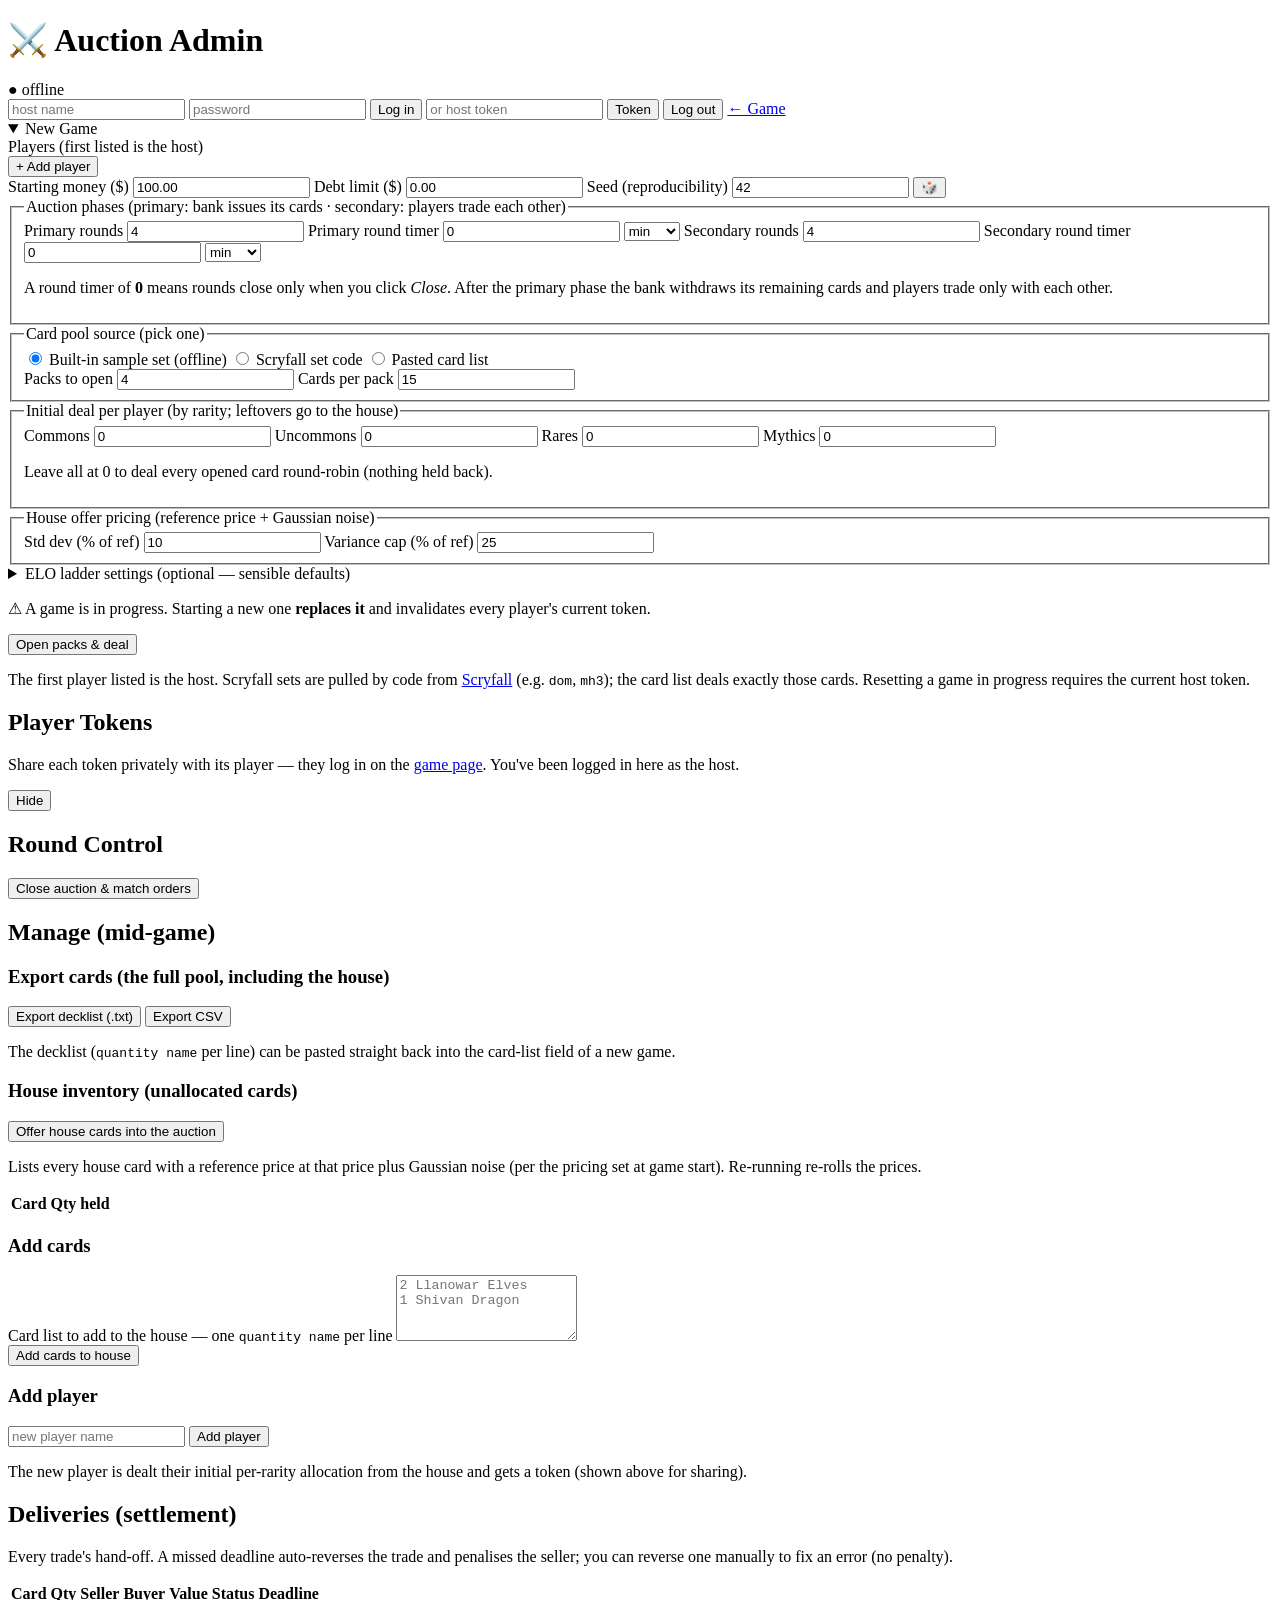
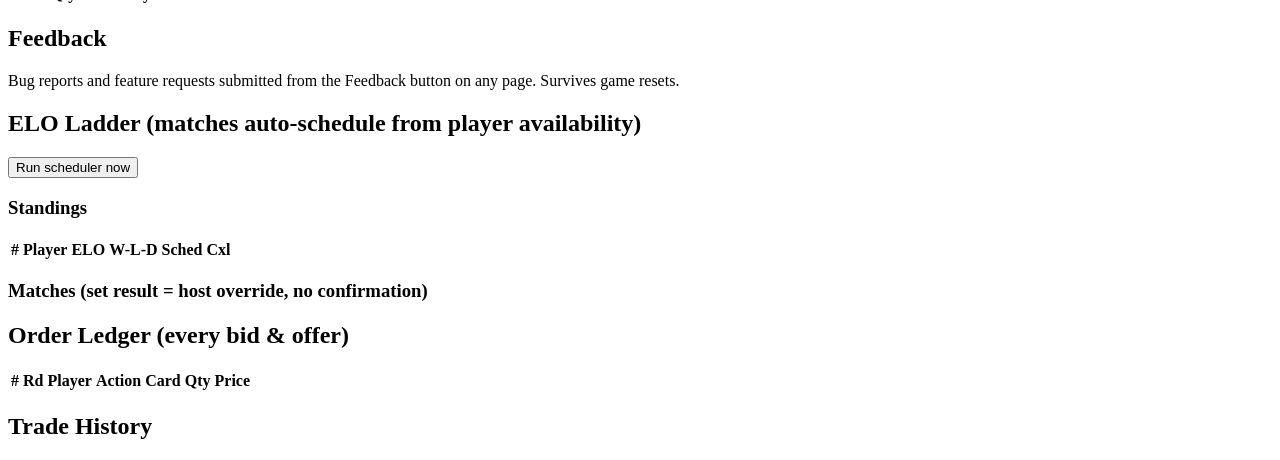
==== static/admin.html @ fe174ac4 "color filtering" ====
<!DOCTYPE html>
<html lang="en">
<head>
  <meta charset="utf-8" />
  <meta name="viewport" content="width=device-width, initial-scale=1" />
  <title>Draft Auction House — Admin</title>
  <link rel="stylesheet" href="/style.css" />
</head>
<body>
  <header>
    <h1>⚔️ Auction Admin</h1>
    <div id="status" class="status"></div>
    <span id="round-timer" class="timer"></span>
    <span id="conn" class="conn down" title="connecting…">● offline</span>
    <div class="auth" id="auth">
      <span id="auth-status" class="muted"></span>
      <input id="login-name" type="text" placeholder="host name" autocomplete="username" />
      <input id="login-pass" type="password" placeholder="password" autocomplete="current-password" />
      <button id="btn-pw-login">Log in</button>
      <input id="token-input" type="text" placeholder="or host token" autocomplete="off" />
      <button id="btn-login" class="ghost">Token</button>
      <button id="btn-logout" class="ghost hidden">Log out</button>
      <a class="navlink" href="/">← Game</a>
    </div>
  </header>

  <main>
    <section id="setup" class="card">
      <details id="setup-details" open>
      <summary id="setup-toggle">New Game</summary>
      <label class="players-label">Players <span class="muted">(first listed is the host)</span></label>
      <div id="players-list" class="players-list"></div>
      <button id="btn-add-player-row" type="button" class="ghost add-player-btn">+ Add player</button>

      <div class="grid-form">
        <label>Starting money ($)
          <input id="cfg-money" type="number" step="0.01" min="0" value="100.00" />
        </label>
        <label>Debt limit ($)
          <input id="cfg-debt" type="number" step="0.01" min="0" value="0.00" />
        </label>
        <label>Seed <span class="muted">(reproducibility)</span>
          <span class="seed-row">
            <input id="cfg-seed" type="number" value="42" min="0" />
            <button id="btn-seed-rand" type="button" class="ghost" title="Randomize seed">🎲</button>
          </span>
        </label>
      </div>

      <fieldset>
        <legend>Auction phases <span class="muted">(primary: bank issues its cards · secondary: players trade each other)</span></legend>
        <div class="grid-form">
          <label>Primary rounds <input id="cfg-primary-rounds" type="number" value="4" min="1" /></label>
          <label>Primary round timer
            <span class="dur-row">
              <input id="cfg-primary-timer" type="number" value="0" min="0" />
              <select id="cfg-primary-timer-unit">
                <option value="60">min</option>
                <option value="3600">hours</option>
                <option value="86400">days</option>
              </select>
            </span>
          </label>
          <label>Secondary rounds <input id="cfg-secondary-rounds" type="number" value="4" min="1" /></label>
          <label>Secondary round timer
            <span class="dur-row">
              <input id="cfg-secondary-timer" type="number" value="0" min="0" />
              <select id="cfg-secondary-timer-unit">
                <option value="60">min</option>
                <option value="3600">hours</option>
                <option value="86400">days</option>
              </select>
            </span>
          </label>
        </div>
        <p class="muted">A round timer of <strong>0</strong> means rounds close only when you click <em>Close</em>. After the primary phase the bank withdraws its remaining cards and players trade only with each other.</p>
      </fieldset>

      <fieldset class="pool-source">
        <legend>Card pool source <span class="muted">(pick one)</span></legend>
        <label class="radio"><input type="radio" name="pool" value="sample" checked /> Built-in sample set (offline)</label>
        <label class="radio"><input type="radio" name="pool" value="scryfall" /> Scryfall set code</label>
        <label class="radio"><input type="radio" name="pool" value="manual" /> Pasted card list</label>

        <div class="pool-pane" data-pool="scryfall" hidden>
          <label>Set code
            <input id="cfg-set" type="text" value="dom" placeholder="dom, mh3, woe…" />
          </label>
        </div>

        <div class="pool-pane" data-pool="packs">
          <div class="grid-form">
            <label>Packs to open <input id="cfg-packs" type="number" value="4" min="1" /></label>
            <label>Cards per pack <input id="cfg-packsize" type="number" value="15" min="1" /></label>
          </div>
        </div>

        <div class="pool-pane" data-pool="manual" hidden>
          <label class="cardlist-field">Card list — one <code>quantity name</code> per line
            <textarea id="cfg-cardlist" rows="6" placeholder="3 Lightning Bolt&#10;1 Black Lotus&#10;2 Counterspell"></textarea>
          </label>

          <details class="set-picker">
            <summary>Build the list from a set ▾</summary>
            <div class="order-row">
              <input id="picker-set" type="text" placeholder="set code, e.g. dom (or sample)" />
              <button id="btn-load-set" type="button">Load set</button>
            </div>
            <div id="picker-msg" class="muted"></div>
            <div id="picker-tools" class="picker-tools hidden">
              <input id="picker-filter" type="search" placeholder="search cards by name…" />
              <button id="btn-add-all" type="button" class="ghost">Add all shown ×1</button>
              <div id="picker-colors" class="picker-colors" title="Filter by colour identity">
                <select class="f-cmode" title="Colour-identity match: at most / at least / exactly the chosen colours">
                  <option value="atmost">⊆ at most</option>
                  <option value="atleast">⊇ at least</option>
                  <option value="exactly">= exactly</option>
                </select>
                <button type="button" class="cbtn" data-color="W" title="White">W</button>
                <button type="button" class="cbtn" data-color="U" title="Blue">U</button>
                <button type="button" class="cbtn" data-color="B" title="Black">B</button>
                <button type="button" class="cbtn" data-color="R" title="Red">R</button>
                <button type="button" class="cbtn" data-color="G" title="Green">G</button>
                <button type="button" class="cbtn" data-facet="colorless" title="Colorless">C</button>
                <button type="button" class="cbtn cbtn-clear" data-facet="clear" title="Clear colour filter">✕</button>
              </div>
            </div>
            <div id="picker-list" class="picker-list"></div>
          </details>
        </div>
      </fieldset>

      <fieldset>
        <legend>Initial deal per player <span class="muted">(by rarity; leftovers go to the house)</span></legend>
        <div class="grid-form">
          <label>Commons <input id="cfg-deal-c" type="number" value="0" min="0" /></label>
          <label>Uncommons <input id="cfg-deal-u" type="number" value="0" min="0" /></label>
          <label>Rares <input id="cfg-deal-r" type="number" value="0" min="0" /></label>
          <label>Mythics <input id="cfg-deal-m" type="number" value="0" min="0" /></label>
        </div>
        <p class="muted">Leave all at 0 to deal every opened card round-robin (nothing held back).</p>
      </fieldset>

      <fieldset>
        <legend>House offer pricing <span class="muted">(reference price + Gaussian noise)</span></legend>
        <div class="grid-form">
          <label>Std dev (% of ref) <input id="cfg-house-stdev" type="number" value="10" min="0" step="0.5" /></label>
          <label>Variance cap (% of ref) <input id="cfg-house-cap" type="number" value="25" min="0" step="0.5" /></label>
        </div>
      </fieldset>

      <details class="adv-fieldset">
        <summary>ELO ladder settings <span class="muted">(optional — sensible defaults)</span></summary>
        <fieldset>
          <legend>Ladder (post-draft ELO play)</legend>
          <div class="grid-form">
            <label>Starting ELO <input id="cfg-elo-start" type="number" value="1200" min="0" max="100000" /></label>
            <label>K-factor <span class="muted">(max swing)</span> <input id="cfg-elo-k" type="number" value="32" min="1" max="1000" /></label>
            <label>Cancel penalty <input id="cfg-elo-cancel" type="number" value="16" min="0" max="1000" /></label>
            <label>Max games / week <input id="cfg-elo-maxgames" type="number" value="5" min="1" max="50" /></label>
            <label>Schedule window (days) <input id="cfg-elo-window" type="number" value="14" min="1" max="60" /></label>
            <label>Morning slot <input id="cfg-block-morning" type="time" step="3600" value="08:00" /></label>
            <label>Evening slot <input id="cfg-block-evening" type="time" step="3600" value="18:00" /></label>
          </div>
          <p id="cfg-block-hint" class="muted">The two daily availability slots, in <strong>your</strong> local time. Players see them converted to their own timezone.</p>
        </fieldset>
      </details>

      <p id="setup-warn" class="setup-warn hidden">⚠ A game is in progress. Starting a new one <strong>replaces it</strong> and invalidates every player's current token.</p>
      <p id="setup-preview" class="setup-preview"></p>
      <button id="btn-setup" class="primary">Open packs &amp; deal</button>
      <p class="muted">The first player listed is the host. Scryfall sets are pulled by code from <a href="https://scryfall.com/sets" target="_blank" rel="noopener">Scryfall</a> (e.g. <code>dom</code>, <code>mh3</code>); the card list deals exactly those cards. Resetting a game in progress requires the current host token.</p>
      </details>
    </section>

    <section id="tokens" class="card hidden">
      <h2>Player Tokens</h2>
      <p class="muted">Share each token privately with its player — they log in on the <a href="/">game page</a>. You've been logged in here as the host.</p>
      <table id="token-table"><tbody></tbody></table>
      <button id="btn-tokens-done" class="ghost">Hide</button>
    </section>

    <section id="controls" class="card hidden">
      <h2>Round Control</h2>
      <div id="round-info" class="muted"></div>
      <div class="admin">
        <button id="btn-close" class="primary">Close auction &amp; match orders</button>
      </div>
      <div id="ctrl-error" class="error"></div>
    </section>

    <section id="manage" class="card hidden">
      <h2>Manage <span class="muted">(mid-game)</span></h2>

      <h3>Export cards <span class="muted">(the full pool, including the house)</span></h3>
      <div class="admin export-row">
        <button id="btn-export-decklist" class="ghost">Export decklist (.txt)</button>
        <button id="btn-export-csv" class="ghost">Export CSV</button>
        <span id="export-info" class="muted"></span>
      </div>
      <p class="muted">The decklist (<code>quantity name</code> per line) can be pasted straight back into the card-list field of a new game.</p>

      <h3>House inventory <span class="muted">(unallocated cards)</span></h3>
      <div id="house-info" class="muted"></div>
      <div class="admin">
        <button id="btn-offer-house" class="primary">Offer house cards into the auction</button>
      </div>
      <p class="muted">Lists every house card with a reference price at that price plus Gaussian noise (per the pricing set at game start). Re-running re-rolls the prices.</p>
      <table id="house-table" class="grid">
        <thead><tr><th>Card</th><th class="num">Qty held</th></tr></thead>
        <tbody></tbody>
      </table>

      <h3>Add cards</h3>
      <label class="cardlist-field">Card list to add to the house — one <code>quantity name</code> per line
        <textarea id="add-cardlist" rows="4" placeholder="2 Llanowar Elves&#10;1 Shivan Dragon"></textarea>
      </label>
      <div class="admin"><button id="btn-add-cards" class="primary">Add cards to house</button></div>

      <h3>Add player</h3>
      <div class="order-row">
        <input id="add-player-name" type="text" placeholder="new player name" autocomplete="off" />
        <button id="btn-add-player" class="primary">Add player</button>
      </div>
      <p class="muted">The new player is dealt their initial per-rarity allocation from the house and gets a token (shown above for sharing).</p>

      <div id="manage-error" class="error"></div>
    </section>

    <section id="deliveries-card" class="card hidden">
      <h2>Deliveries <span class="muted">(settlement)</span></h2>
      <p class="muted">Every trade's hand-off. A missed deadline auto-reverses the trade and penalises the seller; you can reverse one manually to fix an error (no penalty).</p>
      <div id="deliveries-error" class="error"></div>
      <table id="deliveries-table" class="grid">
        <thead>
          <tr><th>Card</th><th class="num">Qty</th><th>Seller</th><th>Buyer</th><th class="num">Value</th><th>Status</th><th>Deadline</th><th></th></tr>
        </thead>
        <tbody></tbody>
      </table>
    </section>

    <section id="reports-card" class="card hidden">
      <h2>Feedback <span id="reports-count" class="muted"></span></h2>
      <p class="muted">Bug reports and feature requests submitted from the Feedback button on any page. Survives game resets.</p>
      <div id="reports-error" class="error"></div>
      <div id="reports-list"></div>
    </section>

    <section id="ladder-card" class="card hidden">
      <h2>ELO Ladder <span class="muted">(matches auto-schedule from player availability)</span></h2>
      <div id="ladder-info" class="muted"></div>
      <div class="admin">
        <button id="btn-schedule" class="primary">Run scheduler now</button>
      </div>
      <h3>Standings</h3>
      <table id="standings" class="grid">
        <thead>
          <tr><th>#</th><th>Player</th><th class="num">ELO</th><th class="num">W-L-D</th><th class="num" title="upcoming">Sched</th><th class="num" title="cancellations">Cxl</th></tr>
        </thead>
        <tbody></tbody>
      </table>
      <h3>Matches <span class="muted">(set result = host override, no confirmation)</span></h3>
      <div id="ladder-matches"></div>
      <div id="tourney-error" class="error"></div>
    </section>

    <div class="columns">
      <section id="ledger-card" class="card hidden">
        <h2>Order Ledger <span class="muted">(every bid &amp; offer)</span></h2>
        <table id="ledger" class="grid">
          <thead>
            <tr><th class="num">#</th><th>Rd</th><th>Player</th><th>Action</th><th>Card</th><th class="num">Qty</th><th class="num">Price</th></tr>
          </thead>
          <tbody></tbody>
        </table>
      </section>

      <section id="trades-card" class="card hidden">
        <h2>Trade History</h2>
        <div id="history"></div>
      </section>
    </div>
  </main>

  <div id="toasts" class="toasts"></div>

  <script src="/util.js"></script>
  <script src="/admin.js"></script>
</body>
</html>
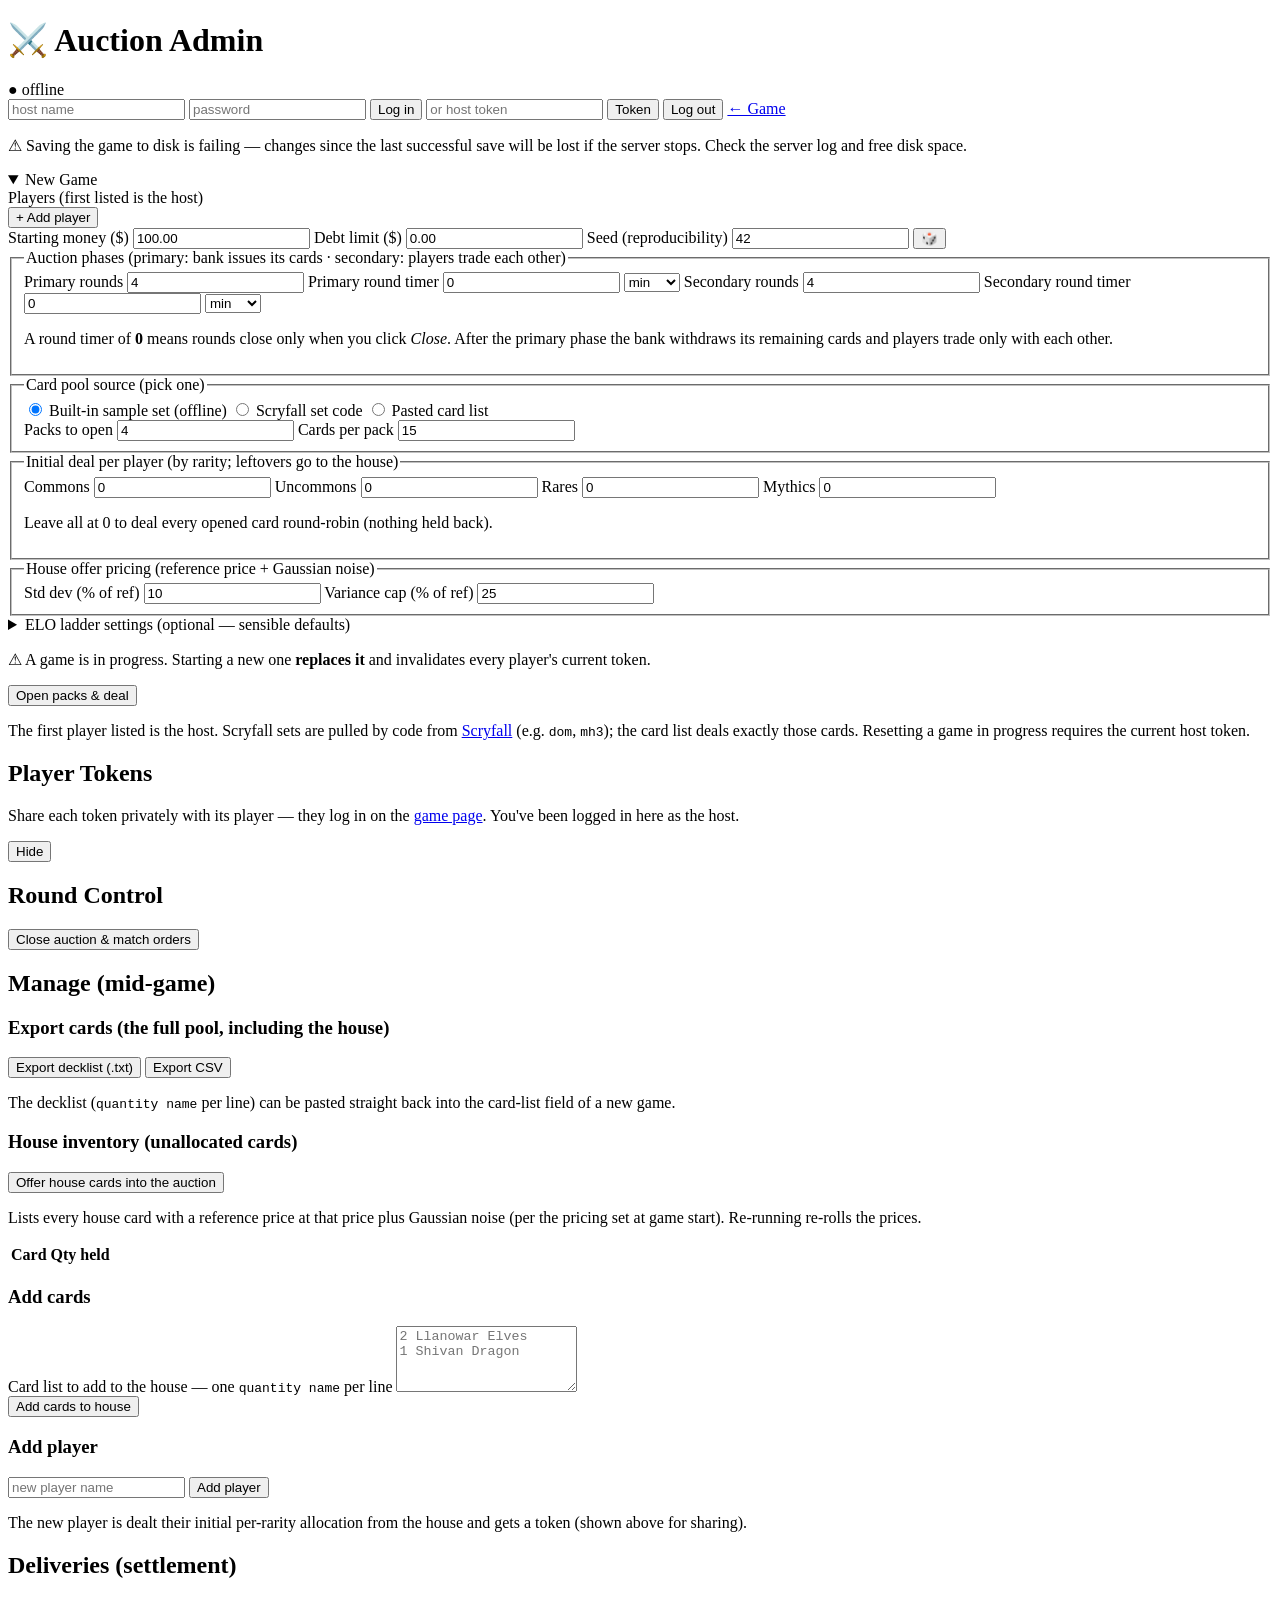
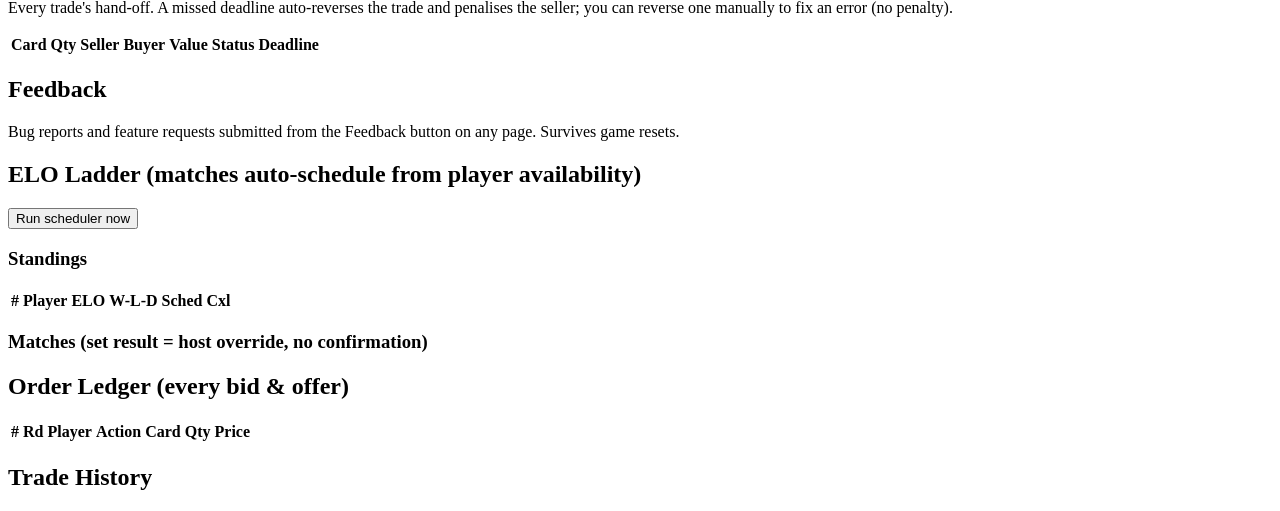
==== commit 6f1550af: "Persistence health flag and round-close backups - App tracks whether the latest save reached disk (s" ====
--- a/static/admin.html
+++ b/static/admin.html
@@ -23,6 +23,7 @@
       <a class="navlink" href="/">← Game</a>
     </div>
   </header>
+  <p id="save-warn" class="setup-warn hidden">⚠ Saving the game to disk is failing — changes since the last successful save will be lost if the server stops. Check the server log and free disk space.</p>
 
   <main>
     <section id="setup" class="card">
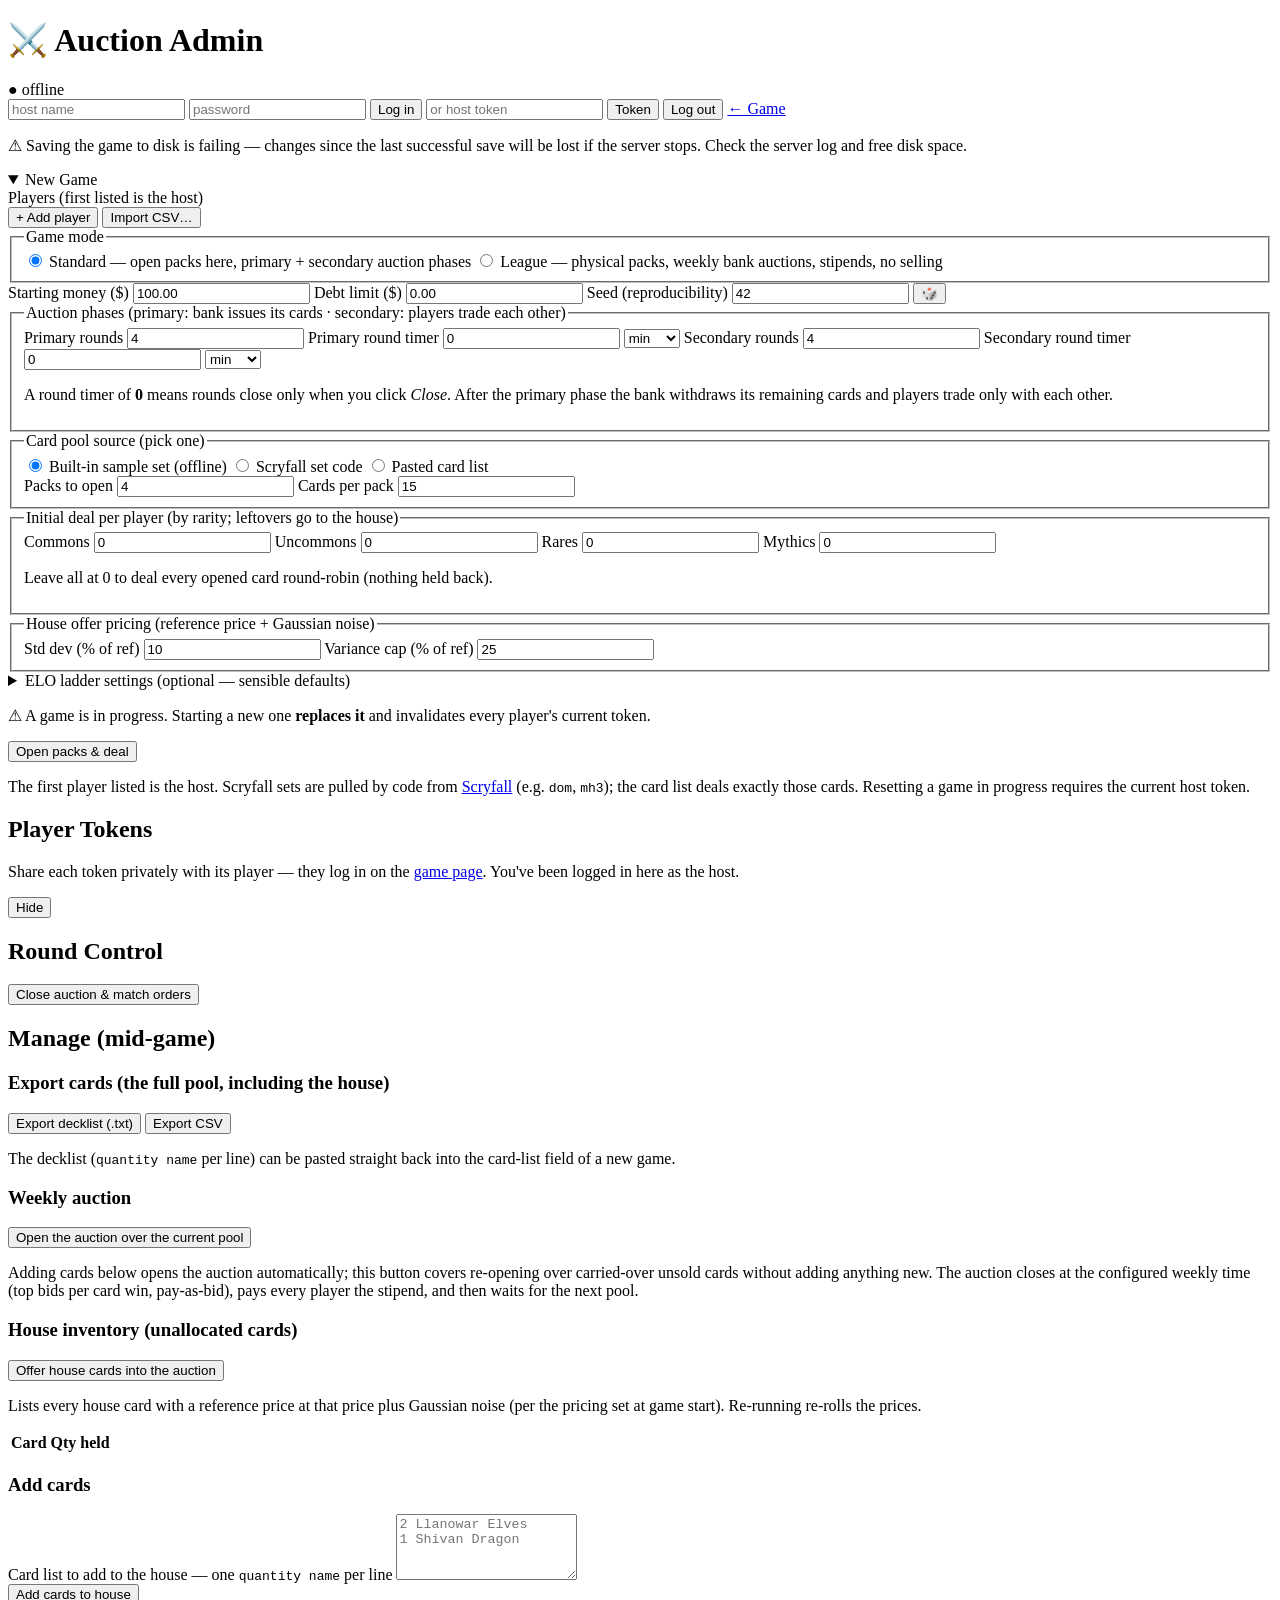
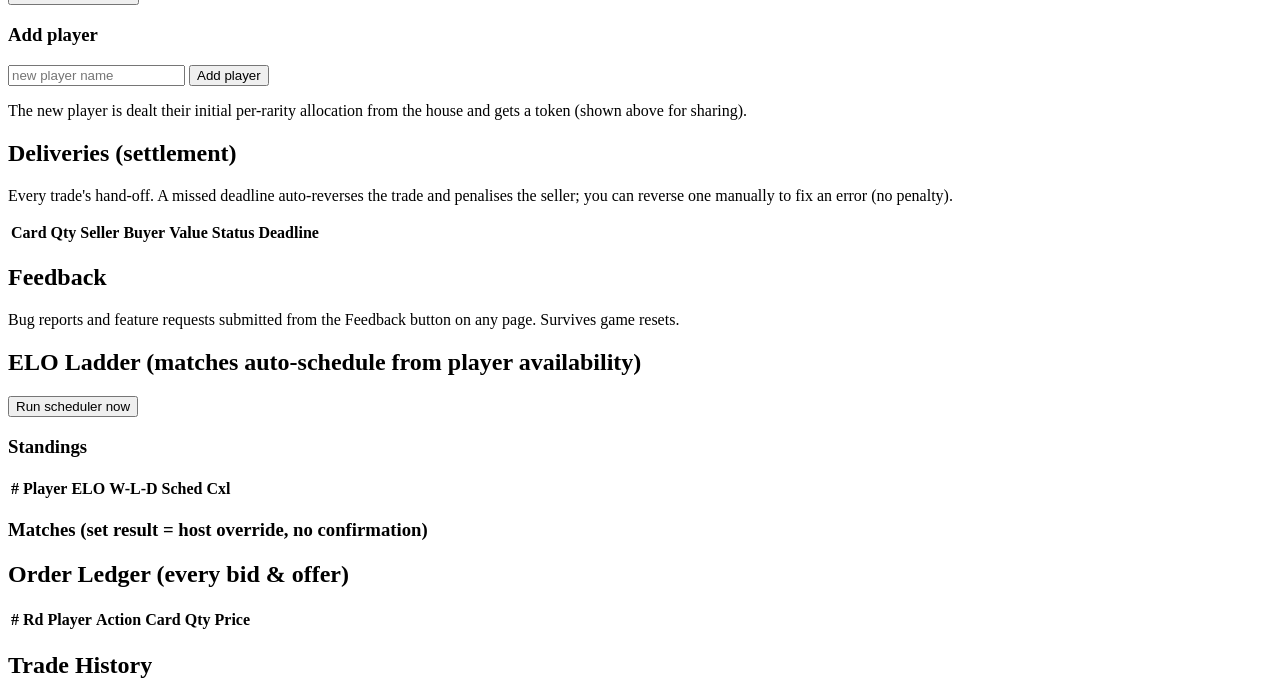
==== commit 66b7c582: "league stuff" ====
--- a/static/admin.html
+++ b/static/admin.html
@@ -3,7 +3,7 @@
 <head>
   <meta charset="utf-8" />
   <meta name="viewport" content="width=device-width, initial-scale=1" />
-  <title>Draft Auction House — Admin</title>
+  <title>MTG Tournament — Admin</title>
   <link rel="stylesheet" href="/style.css" />
 </head>
 <body>
@@ -31,13 +31,65 @@
       <summary id="setup-toggle">New Game</summary>
       <label class="players-label">Players <span class="muted">(first listed is the host)</span></label>
       <div id="players-list" class="players-list"></div>
-      <button id="btn-add-player-row" type="button" class="ghost add-player-btn">+ Add player</button>
+      <div class="player-actions">
+        <button id="btn-add-player-row" type="button" class="ghost add-player-btn">+ Add player</button>
+        <button id="btn-import-players" type="button" class="ghost add-player-btn" title="Load names from a CSV or text file — one name per line, or the first column of a CSV (a header row is skipped)">Import CSV…</button>
+        <input id="import-players-csv" type="file" accept=".csv,.txt,text/csv,text/plain" hidden />
+        <span id="import-players-msg" class="muted"></span>
+      </div>
+
+      <fieldset class="mode-source">
+        <legend>Game mode</legend>
+        <label class="radio"><input type="radio" name="mode" value="standard" checked /> Standard — open packs here, primary + secondary auction phases</label>
+        <label class="radio"><input type="radio" name="mode" value="league" /> League — physical packs, weekly bank auctions, stipends, no selling</label>
+      </fieldset>
+
+      <div class="mode-pane" data-mode="league" hidden>
+        <fieldset>
+          <legend>League <span class="muted">(weekly sealed-bid auction; you stock the pool each week)</span></legend>
+          <div class="grid-form">
+            <label>Booster packs per player <span class="muted">(physical, informational)</span>
+              <input id="cfg-lg-packs" type="number" value="6" min="0" max="1000" />
+            </label>
+            <label>Weekly stipend ($)
+              <input id="cfg-lg-stipend" type="number" step="0.01" min="0" value="25.00" />
+            </label>
+            <label>League timezone <span class="muted">(all dates below are in this zone)</span>
+              <select id="cfg-lg-tz">
+                <option value="60" selected>BST — UTC+1</option>
+                <option value="0">GMT / UTC</option>
+                <option value="120">CEST — UTC+2</option>
+                <option value="-240">US Eastern (EDT) — UTC−4</option>
+                <option value="-300">US Central (CDT) — UTC−5</option>
+                <option value="-420">US Pacific (PDT) — UTC−7</option>
+              </select>
+            </label>
+            <label>Auction closes at <span class="muted">(league time)</span>
+              <input id="cfg-lg-time" type="time" step="3600" value="20:00" />
+            </label>
+            <label>Every N weeks
+              <input id="cfg-lg-period" type="number" value="1" min="1" max="8" />
+            </label>
+            <label>First matchmaking date
+              <input id="cfg-lg-mm" type="date" />
+            </label>
+            <label>First auction date
+              <input id="cfg-lg-first" type="date" />
+            </label>
+            <label>Last auction date <span class="muted">(optional — blank = no end)</span>
+              <input id="cfg-lg-last" type="date" />
+            </label>
+          </div>
+          <p id="cfg-lg-hint" class="muted"></p>
+          <p class="muted">Matchmaking defaults to <strong>this Sunday</strong> and the first auction to <strong>the next Sunday</strong> (change either above). Ladder games are scheduled from the matchmaking date on; auctions close weekly on their series dates at the time above (in the league timezone), stopping after the last auction date. Each cycle you add a card pool from the Manage section — that opens the auction. Top bids per card win a copy each and pay what they bid; unsold cards carry over; everyone gets the stipend after each close. Players cannot sell.</p>
+        </fieldset>
+      </div>
 
       <div class="grid-form">
         <label>Starting money ($)
           <input id="cfg-money" type="number" step="0.01" min="0" value="100.00" />
         </label>
-        <label>Debt limit ($)
+        <label class="std-only">Debt limit ($)
           <input id="cfg-debt" type="number" step="0.01" min="0" value="0.00" />
         </label>
         <label>Seed <span class="muted">(reproducibility)</span>
@@ -48,7 +100,7 @@
         </label>
       </div>
 
-      <fieldset>
+      <fieldset class="std-only">
         <legend>Auction phases <span class="muted">(primary: bank issues its cards · secondary: players trade each other)</span></legend>
         <div class="grid-form">
           <label>Primary rounds <input id="cfg-primary-rounds" type="number" value="4" min="1" /></label>
@@ -77,7 +129,7 @@
         <p class="muted">A round timer of <strong>0</strong> means rounds close only when you click <em>Close</em>. After the primary phase the bank withdraws its remaining cards and players trade only with each other.</p>
       </fieldset>
 
-      <fieldset class="pool-source">
+      <fieldset class="pool-source std-only">
         <legend>Card pool source <span class="muted">(pick one)</span></legend>
         <label class="radio"><input type="radio" name="pool" value="sample" checked /> Built-in sample set (offline)</label>
         <label class="radio"><input type="radio" name="pool" value="scryfall" /> Scryfall set code</label>
@@ -131,7 +183,7 @@
         </div>
       </fieldset>
 
-      <fieldset>
+      <fieldset class="std-only">
         <legend>Initial deal per player <span class="muted">(by rarity; leftovers go to the house)</span></legend>
         <div class="grid-form">
           <label>Commons <input id="cfg-deal-c" type="number" value="0" min="0" /></label>
@@ -142,7 +194,7 @@
         <p class="muted">Leave all at 0 to deal every opened card round-robin (nothing held back).</p>
       </fieldset>
 
-      <fieldset>
+      <fieldset class="std-only">
         <legend>House offer pricing <span class="muted">(reference price + Gaussian noise)</span></legend>
         <div class="grid-form">
           <label>Std dev (% of ref) <input id="cfg-house-stdev" type="number" value="10" min="0" step="0.5" /></label>
@@ -201,12 +253,22 @@
       </div>
       <p class="muted">The decklist (<code>quantity name</code> per line) can be pasted straight back into the card-list field of a new game.</p>
 
-      <h3>House inventory <span class="muted">(unallocated cards)</span></h3>
+      <!-- League mode: the recurring auction over the house pool. -->
+      <div id="league-manage" class="hidden">
+        <h3>Weekly auction</h3>
+        <div id="league-info" class="muted"></div>
+        <div class="admin">
+          <button id="btn-league-open" class="primary">Open the auction over the current pool</button>
+        </div>
+        <p class="muted">Adding cards below opens the auction automatically; this button covers re-opening over carried-over unsold cards without adding anything new. The auction closes at the configured weekly time (top bids per card win, pay-as-bid), pays every player the stipend, and then waits for the next pool.</p>
+      </div>
+
+      <h3 id="house-heading">House inventory <span class="muted">(unallocated cards)</span></h3>
       <div id="house-info" class="muted"></div>
-      <div class="admin">
+      <div id="house-offer" class="admin">
         <button id="btn-offer-house" class="primary">Offer house cards into the auction</button>
       </div>
-      <p class="muted">Lists every house card with a reference price at that price plus Gaussian noise (per the pricing set at game start). Re-running re-rolls the prices.</p>
+      <p id="house-offer-note" class="muted">Lists every house card with a reference price at that price plus Gaussian noise (per the pricing set at game start). Re-running re-rolls the prices.</p>
       <table id="house-table" class="grid">
         <thead><tr><th>Card</th><th class="num">Qty held</th></tr></thead>
         <tbody></tbody>
@@ -286,6 +348,9 @@
   <div id="toasts" class="toasts"></div>
 
   <script src="/util.js"></script>
+  <script src="/admin-core.js"></script>
+  <script src="/admin-setup.js"></script>
+  <script src="/admin-manage.js"></script>
   <script src="/admin.js"></script>
 </body>
 </html>
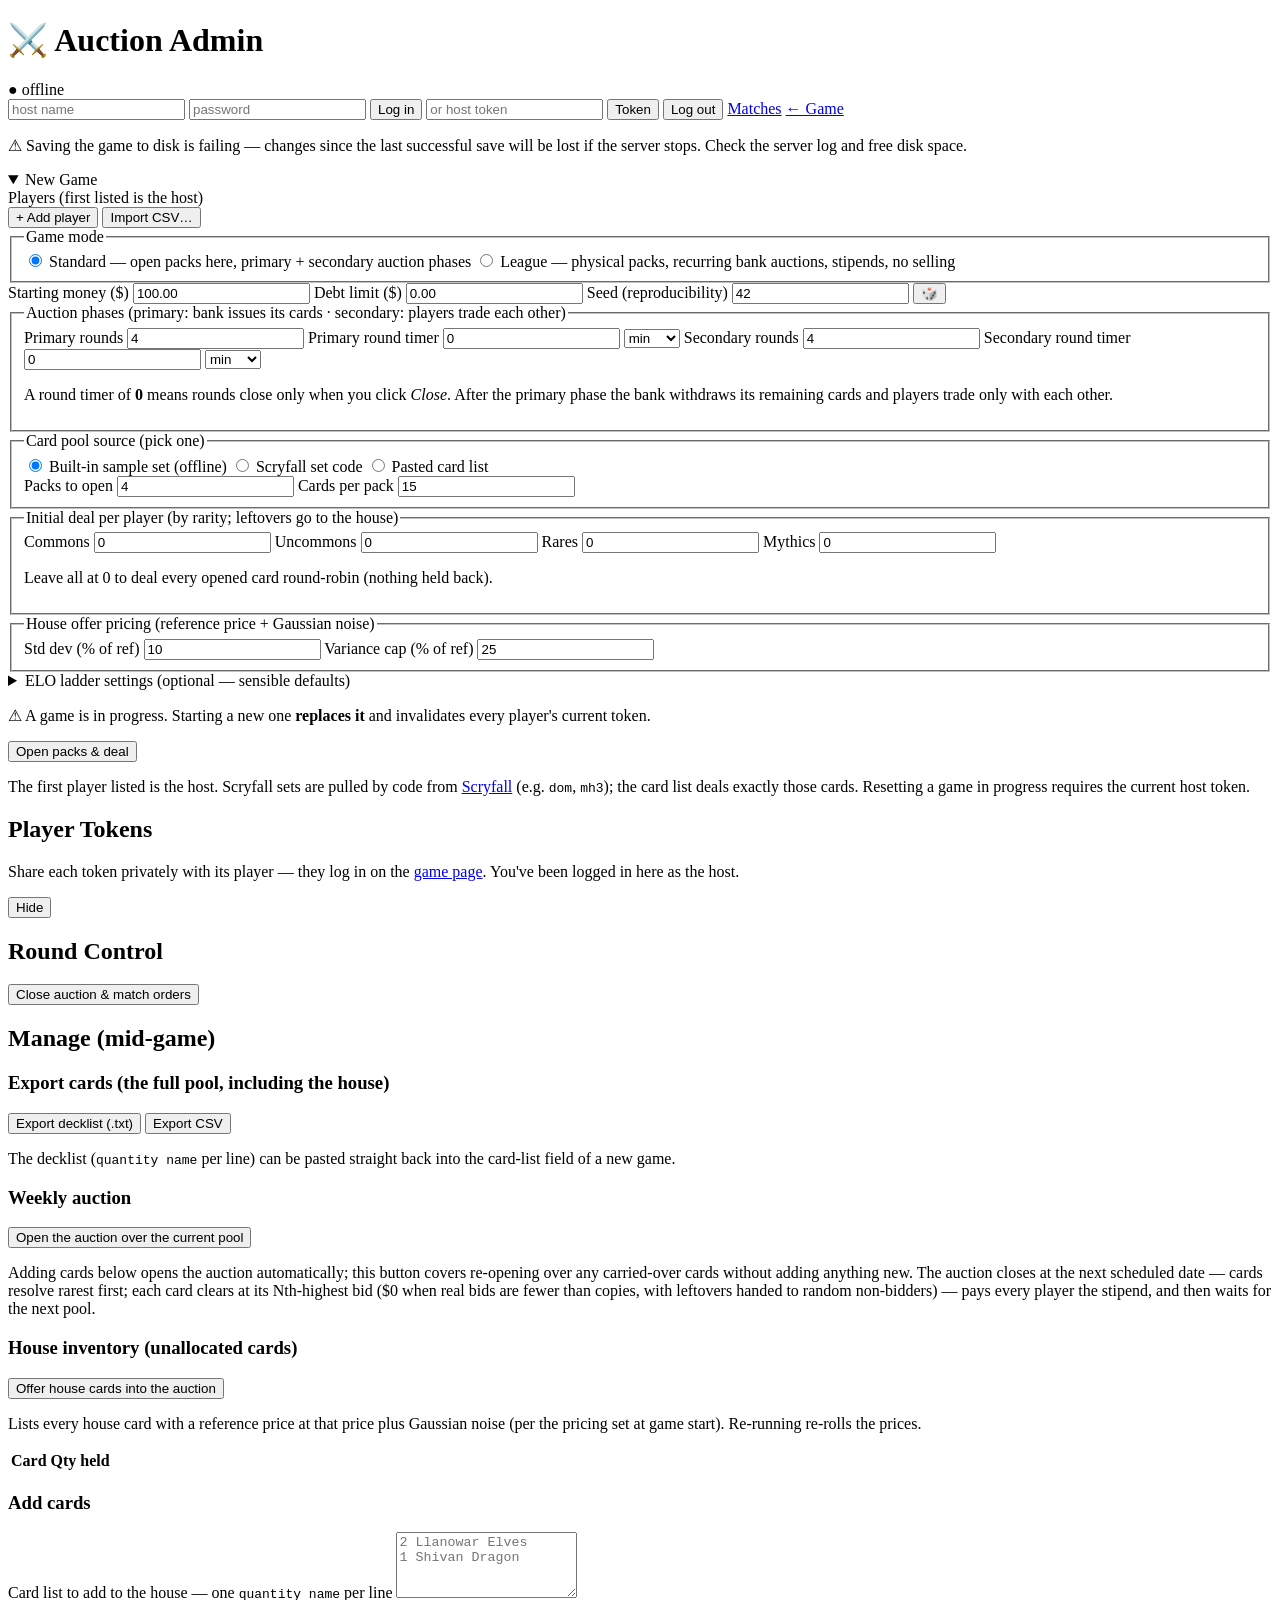
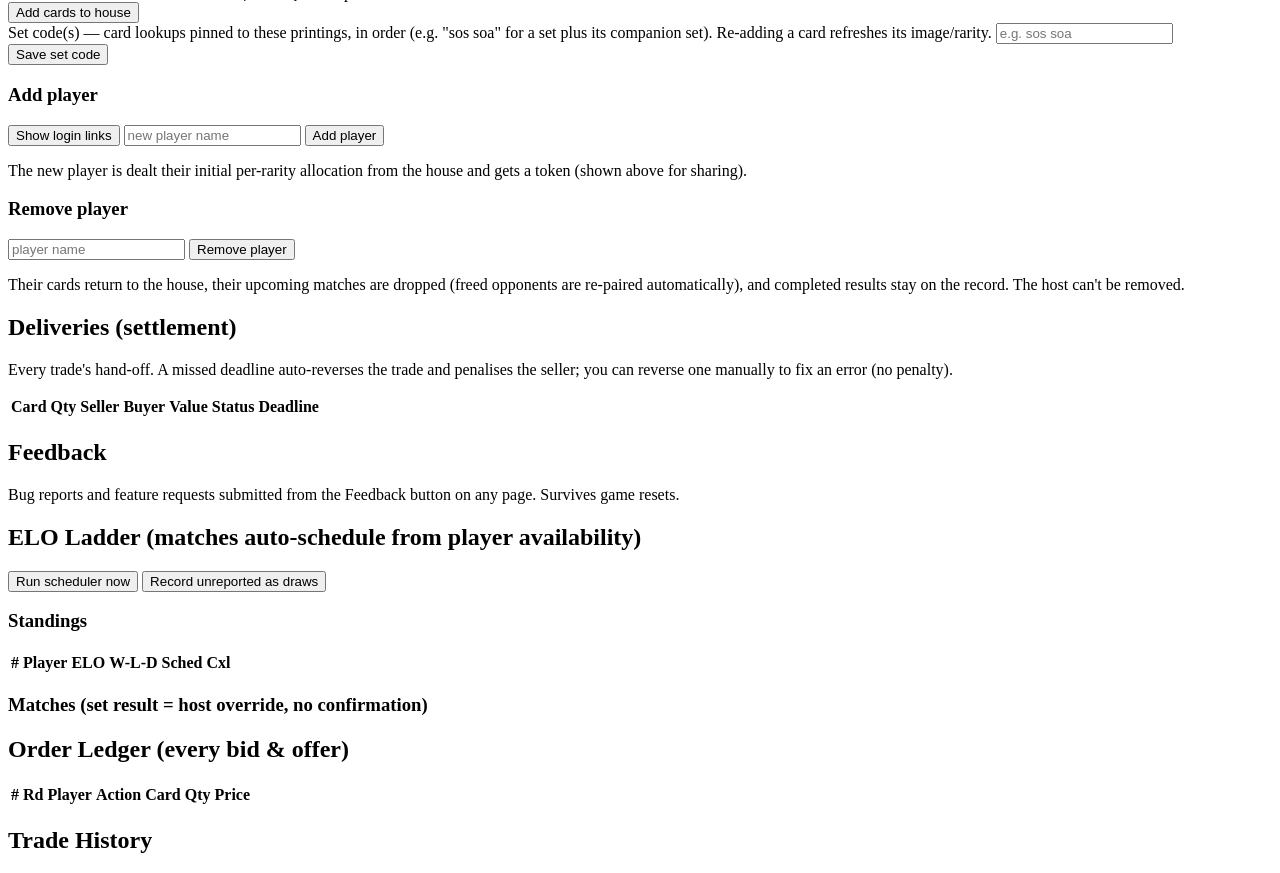
==== commit 37cb4229: "remove players" ====
--- a/static/admin.html
+++ b/static/admin.html
@@ -20,6 +20,7 @@
       <input id="token-input" type="text" placeholder="or host token" autocomplete="off" />
       <button id="btn-login" class="ghost">Token</button>
       <button id="btn-logout" class="ghost hidden">Log out</button>
+      <a class="navlink" href="/matches" title="Machine-readable match schedule and standings (tab-separated plain text)">Matches</a>
       <a class="navlink" href="/">← Game</a>
     </div>
   </header>
@@ -33,7 +34,7 @@
       <div id="players-list" class="players-list"></div>
       <div class="player-actions">
         <button id="btn-add-player-row" type="button" class="ghost add-player-btn">+ Add player</button>
-        <button id="btn-import-players" type="button" class="ghost add-player-btn" title="Load names from a CSV or text file — one name per line, or the first column of a CSV (a header row is skipped)">Import CSV…</button>
+        <button id="btn-import-players" type="button" class="ghost add-player-btn" title="Load names from a CSV or text file — one name per line, a comma-separated list, or the first column of a CSV (a header row is skipped). You can also paste a comma-separated list straight into any name field.">Import CSV…</button>
         <input id="import-players-csv" type="file" accept=".csv,.txt,text/csv,text/plain" hidden />
         <span id="import-players-msg" class="muted"></span>
       </div>
@@ -41,7 +42,7 @@
       <fieldset class="mode-source">
         <legend>Game mode</legend>
         <label class="radio"><input type="radio" name="mode" value="standard" checked /> Standard — open packs here, primary + secondary auction phases</label>
-        <label class="radio"><input type="radio" name="mode" value="league" /> League — physical packs, weekly bank auctions, stipends, no selling</label>
+        <label class="radio"><input type="radio" name="mode" value="league" /> League — physical packs, recurring bank auctions, stipends, no selling</label>
       </fieldset>
 
       <div class="mode-pane" data-mode="league" hidden>
@@ -51,7 +52,10 @@
             <label>Booster packs per player <span class="muted">(physical, informational)</span>
               <input id="cfg-lg-packs" type="number" value="6" min="0" max="1000" />
             </label>
-            <label>Weekly stipend ($)
+            <label>Set code(s) <span class="muted">(optional — card images &amp; rarities from these printings, in order; list companion sets too, e.g. "sos soa")</span>
+              <input id="cfg-lg-set" type="text" placeholder="e.g. sos soa" autocomplete="off" />
+            </label>
+            <label>Stipend per auction ($) <span class="muted">(paid to everyone after each close)</span>
               <input id="cfg-lg-stipend" type="number" step="0.01" min="0" value="25.00" />
             </label>
             <label>League timezone <span class="muted">(all dates below are in this zone)</span>
@@ -70,6 +74,12 @@
             <label>Every N weeks
               <input id="cfg-lg-period" type="number" value="1" min="1" max="8" />
             </label>
+            <label>Matches per round <span class="muted">(N: each round assigns N matches per player, all due at the round's close)</span>
+              <input id="cfg-lg-batch" type="number" value="2" min="1" max="20" />
+            </label>
+            <label>Rounds <span class="muted">(season = rounds × N matches each; an auction between rounds)</span>
+              <input id="cfg-lg-rounds" type="number" value="3" min="1" max="20" />
+            </label>
             <label>First matchmaking date
               <input id="cfg-lg-mm" type="date" />
             </label>
@@ -81,7 +91,7 @@
             </label>
           </div>
           <p id="cfg-lg-hint" class="muted"></p>
-          <p class="muted">Matchmaking defaults to <strong>this Sunday</strong> and the first auction to <strong>the next Sunday</strong> (change either above). Ladder games are scheduled from the matchmaking date on; auctions close weekly on their series dates at the time above (in the league timezone), stopping after the last auction date. Each cycle you add a card pool from the Manage section — that opens the auction. Top bids per card win a copy each and pay what they bid; unsold cards carry over; everyone gets the stipend after each close. Players cannot sell.</p>
+          <p class="muted">Matchmaking opens <strong>immediately</strong> by default: rounds are strictly synchronized — every round assigns N matches per player at once, all due at the round's close, and the next round posts only after that close passes (rounds × N matches in total). The auction dates default to the end of each round except the last (change any of them above). Each cycle you add a card pool from the Manage section — that opens the auction. At the close, cards resolve rarest first; a card's top bids win a copy each at the Nth-highest-bid clearing price ($0 when bids are fewer than copies, leftovers going to random non-bidders); everyone gets the stipend after each close. Players cannot sell.</p>
         </fieldset>
       </div>
 
@@ -260,7 +270,7 @@
         <div class="admin">
           <button id="btn-league-open" class="primary">Open the auction over the current pool</button>
         </div>
-        <p class="muted">Adding cards below opens the auction automatically; this button covers re-opening over carried-over unsold cards without adding anything new. The auction closes at the configured weekly time (top bids per card win, pay-as-bid), pays every player the stipend, and then waits for the next pool.</p>
+        <p class="muted">Adding cards below opens the auction automatically; this button covers re-opening over any carried-over cards without adding anything new. The auction closes at the next scheduled date — cards resolve rarest first; each card clears at its Nth-highest bid ($0 when real bids are fewer than copies, with leftovers handed to random non-bidders) — pays every player the stipend, and then waits for the next pool.</p>
       </div>
 
       <h3 id="house-heading">House inventory <span class="muted">(unallocated cards)</span></h3>
@@ -279,13 +289,27 @@
         <textarea id="add-cardlist" rows="4" placeholder="2 Llanowar Elves&#10;1 Shivan Dragon"></textarea>
       </label>
       <div class="admin"><button id="btn-add-cards" class="primary">Add cards to house</button></div>
+      <div class="order-row">
+        <label>Set code(s) <span class="muted">— card lookups pinned to these printings, in order (e.g. "sos soa" for a set plus its companion set). Re-adding a card refreshes its image/rarity.</span>
+          <input id="manage-set" type="text" placeholder="e.g. sos soa" autocomplete="off" />
+        </label>
+        <button id="btn-save-set" class="ghost">Save set code</button>
+      </div>
 
       <h3>Add player</h3>
       <div class="order-row">
+        <button id="btn-show-tokens" class="ghost" title="Show every player's login link, e.g. to re-send a lost one. Share each link privately.">Show login links</button>
         <input id="add-player-name" type="text" placeholder="new player name" autocomplete="off" />
         <button id="btn-add-player" class="primary">Add player</button>
       </div>
       <p class="muted">The new player is dealt their initial per-rarity allocation from the house and gets a token (shown above for sharing).</p>
+
+      <h3>Remove player</h3>
+      <div class="order-row">
+        <input id="remove-player-name" type="text" placeholder="player name" autocomplete="off" />
+        <button id="btn-remove-player" class="sell">Remove player</button>
+      </div>
+      <p class="muted">Their cards return to the house, their upcoming matches are dropped (freed opponents are re-paired automatically), and completed results stay on the record. The host can't be removed.</p>
 
       <div id="manage-error" class="error"></div>
     </section>
@@ -314,6 +338,14 @@
       <div id="ladder-info" class="muted"></div>
       <div class="admin">
         <button id="btn-schedule" class="primary">Run scheduler now</button>
+        <button id="btn-draw-unreported" class="ghost" title="Record every match whose play-by deadline has passed without a result as a 1-1 draw. Individual results can still be corrected below afterwards.">Record unreported as draws</button>
+      </div>
+      <div id="pairings-box" hidden>
+        <h3>Override pairings</h3>
+        <label class="cardlist-field">One match per line — two player names separated by a comma (needed when names contain spaces), tab, or " vs ". Listed players' upcoming matches are replaced; anyone that frees up is re-paired automatically.
+          <textarea id="pairings-text" rows="4" placeholder="Alice, Bob&#10;Carol, Dave"></textarea>
+        </label>
+        <button id="btn-pairings" class="primary">Apply pairings</button>
       </div>
       <h3>Standings</h3>
       <table id="standings" class="grid">
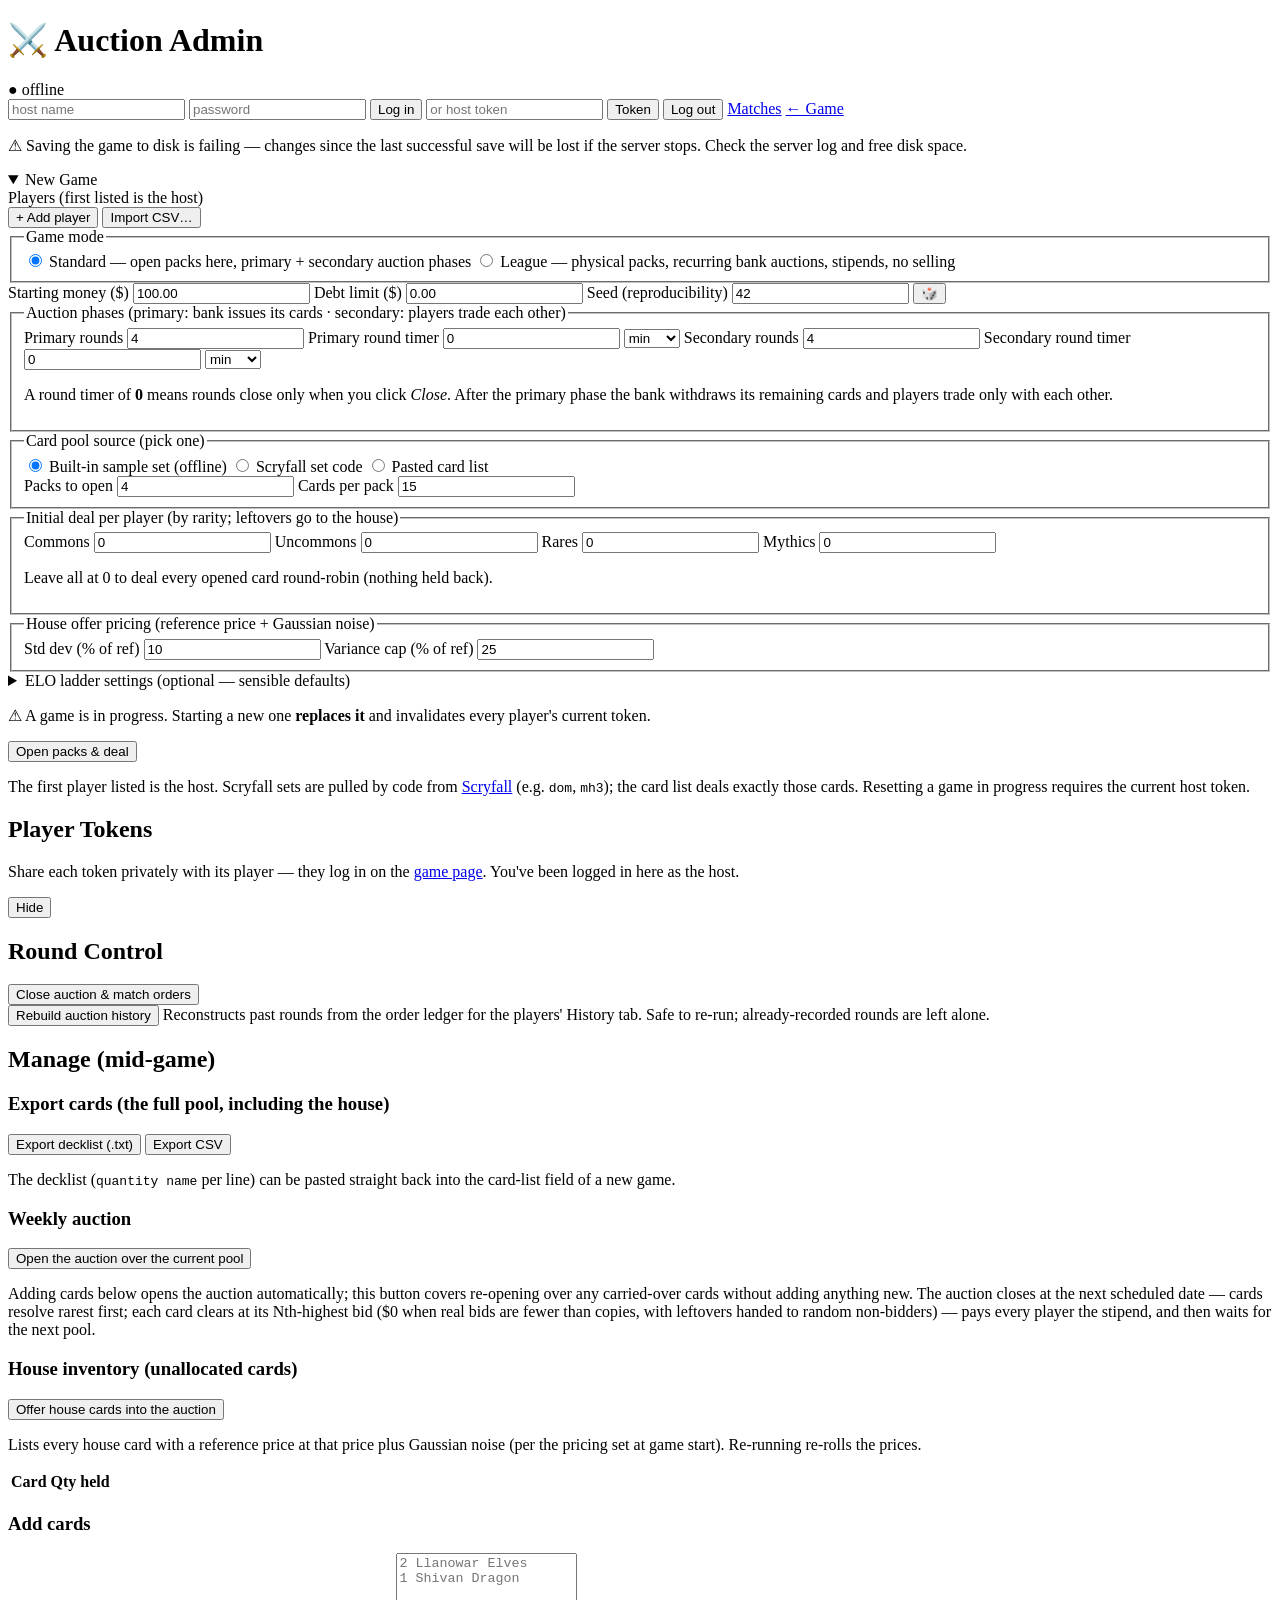
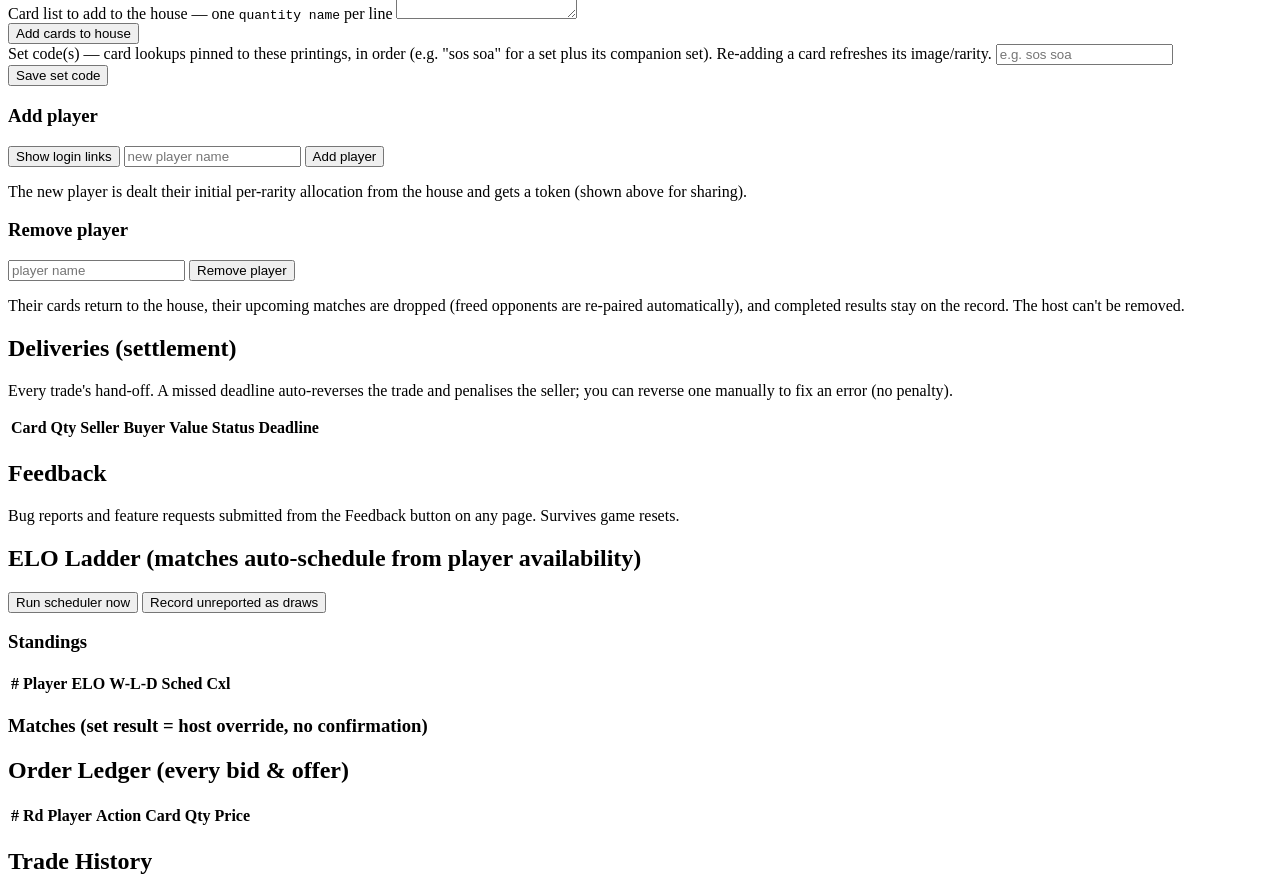
==== commit 86824931: "League: rebuild auction history for rounds that predate it league_clears was only ever written at a " ====
--- a/static/admin.html
+++ b/static/admin.html
@@ -177,7 +177,7 @@
                 <select class="f-cmode" title="Colour-identity match: at most / at least / exactly the chosen colours">
                   <option value="atmost">⊆ at most</option>
                   <option value="atleast">⊇ at least</option>
-                  <option value="exactly">= exactly</option>
+                  <option value="exactly" selected>= exactly</option>
                 </select>
                 <button type="button" class="cbtn" data-color="W" title="White">W</button>
                 <button type="button" class="cbtn" data-color="U" title="Blue">U</button>
@@ -249,6 +249,12 @@
       <div class="admin">
         <button id="btn-close" class="primary">Close auction &amp; match orders</button>
       </div>
+      <!-- League only: fills in the players' History tab for auctions that
+           closed before it was being recorded. -->
+      <div class="admin hidden" id="rebuild-row">
+        <button id="btn-rebuild-history" class="ghost">Rebuild auction history</button>
+        <span class="muted">Reconstructs past rounds from the order ledger for the players' History tab. Safe to re-run; already-recorded rounds are left alone.</span>
+      </div>
       <div id="ctrl-error" class="error"></div>
     </section>
 
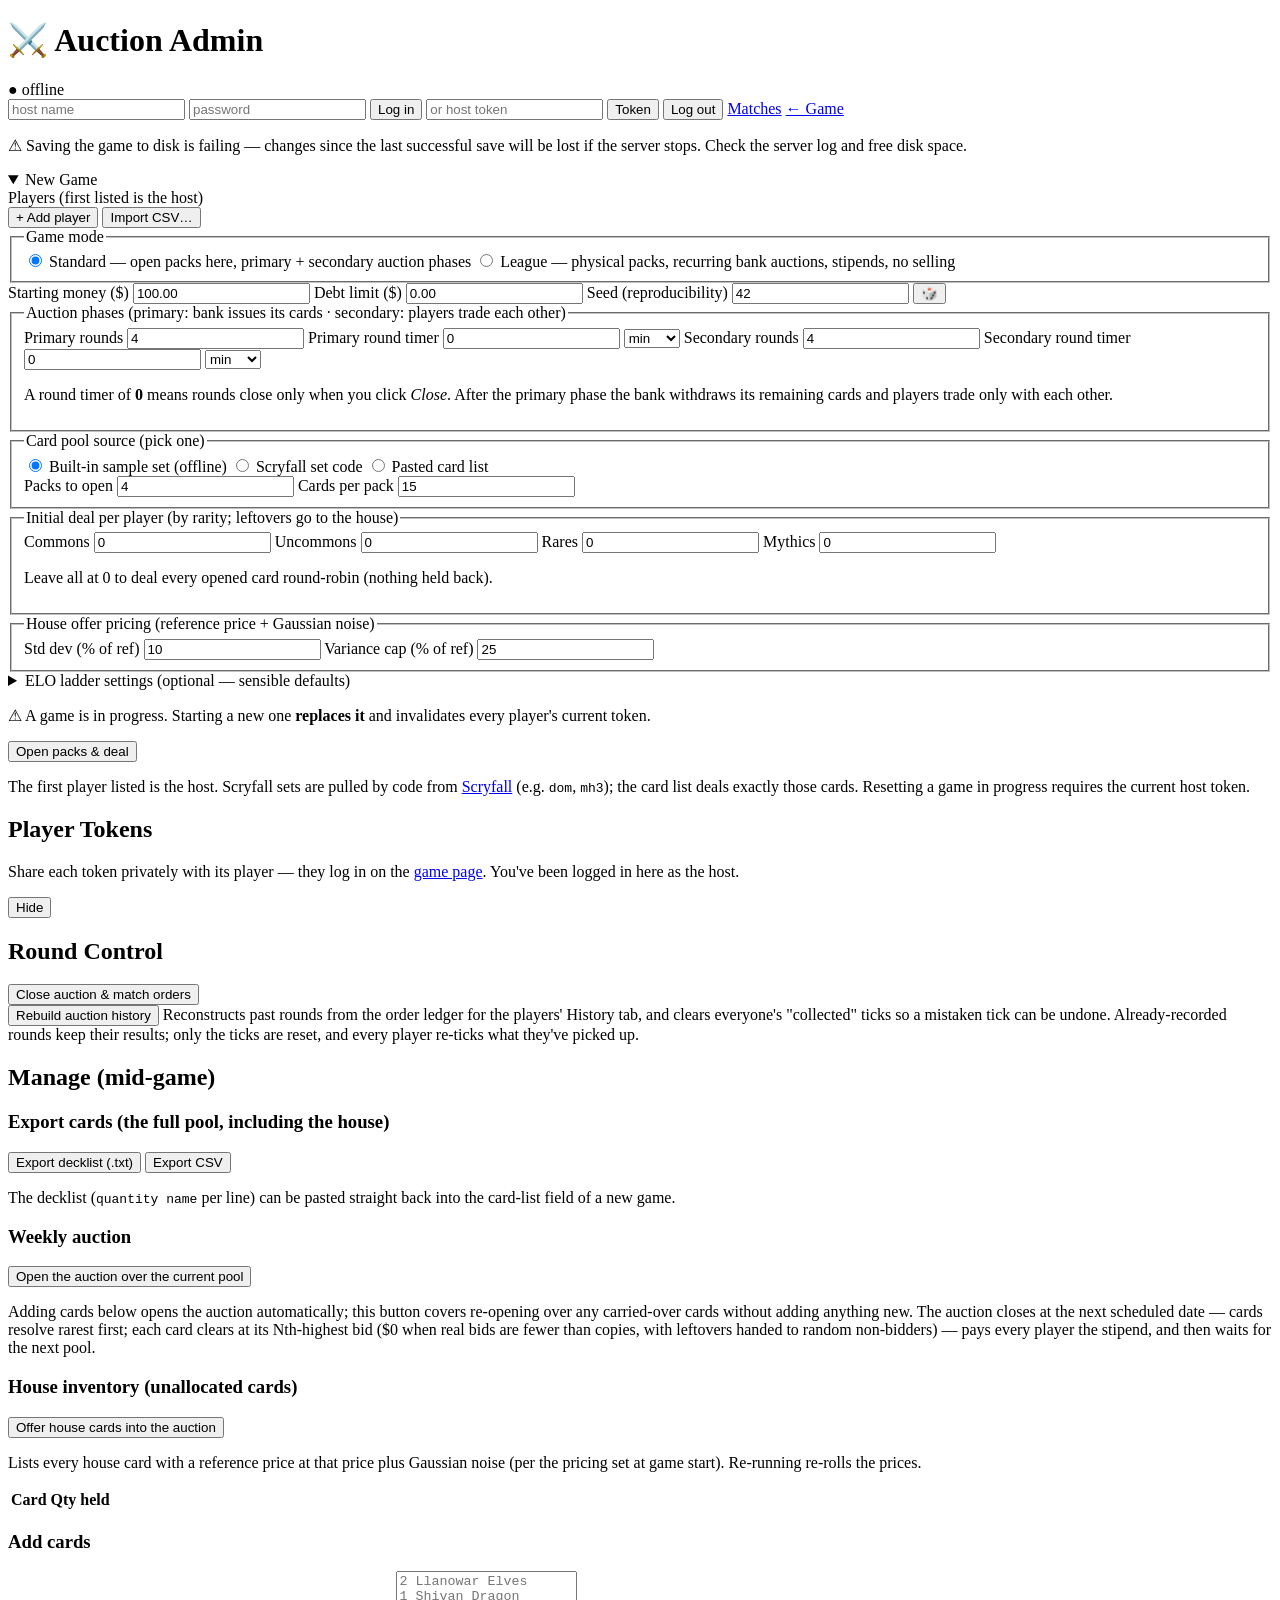
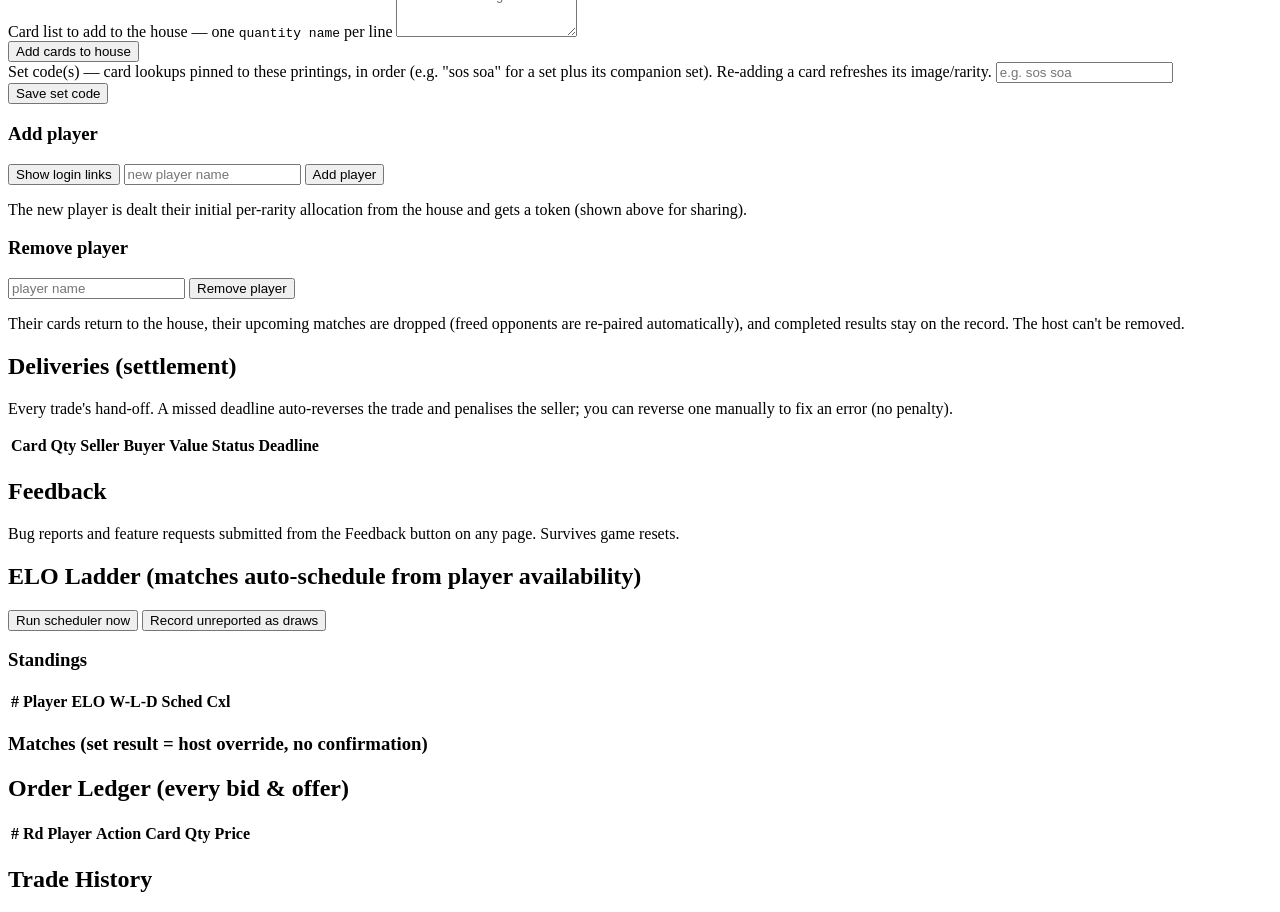
==== commit 71d03792: "League: reset collected ticks on rebuild, and a ★ filter in History Rebuilding auction history now a" ====
--- a/static/admin.html
+++ b/static/admin.html
@@ -253,7 +253,7 @@
            closed before it was being recorded. -->
       <div class="admin hidden" id="rebuild-row">
         <button id="btn-rebuild-history" class="ghost">Rebuild auction history</button>
-        <span class="muted">Reconstructs past rounds from the order ledger for the players' History tab. Safe to re-run; already-recorded rounds are left alone.</span>
+        <span class="muted">Reconstructs past rounds from the order ledger for the players' History tab, and clears everyone's "collected" ticks so a mistaken tick can be undone. Already-recorded rounds keep their results; only the ticks are reset, and every player re-ticks what they've picked up.</span>
       </div>
       <div id="ctrl-error" class="error"></div>
     </section>
